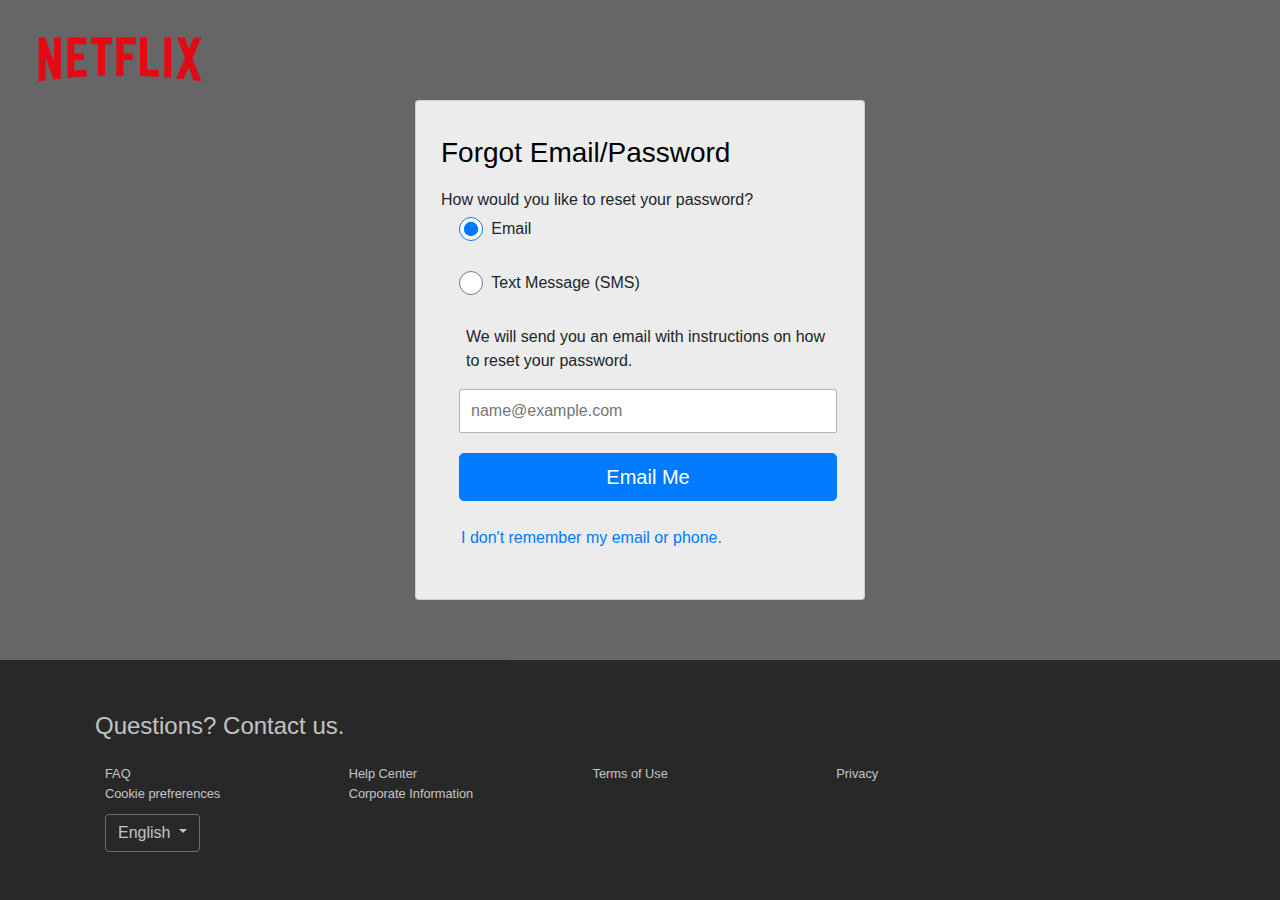
==== forget/forget.html @ 8001d6a4 "Add forget Page" ====
<!DOCTYPE html>
<html lang="en">
  <head>
    <meta charset="UTF-8" />
    <meta name="viewport" content="width=device-width, initial-scale=1.0" />
    <title>SingIn</title>
    <link rel="stylesheet" href="/css/bootstrap.min.css" />
    <link rel="stylesheet" href="/css/all.min.css" />
    <link rel="stylesheet" href="/css/forget.css" />
    <link
      rel="stylesheet"
      href="https://cdnjs.cloudflare.com/ajax/libs/font-awesome/4.7.0/css/font-awesome.min.css"
    /> 
    <script src="/path/to/cdn/jquery.min.js"></script>
<script src="/path/to/countrySelect.js"></script>
    <script>
       window.onload = function() {
 $("#bxid_resetPasswordChoice_email").on("click",function(){
   $("#text").html("We will send you an email with instructions on how to reset your password.");
   $("#selectbtn").html("Email me")
   $("#forgot_password_input").attr("placeholder", "name@example.com");
 })
 $("#bxid_resetPasswordChoice_text").on("click",function(){
   $("#text").html("We will text you a verification code to reset your password. Text fees may apply.");
   $("#selectbtn").html("Text me")
   $("#forgot_password_input").attr("placeholder", "+20");
 })
};
    </script>
  </head>
  <body>
    <div class="overlay"></div>
    <div class="logo">
      <img src="/img/netflix.png" />
    </div>
    <div class="container">
      <div class="d-flex justify-content-center h-100">
        <div class="card">
          <div class="card-headerr">
            <h3>Forgot Email/Password</h3>
            <h6> How would you like to reset your password?</h6>
            <div class="reset-choice-container" data-uia="reset-choice-container">
                <div class="ui-binary-input row">
                    <input type="radio" class="reset-password-choice" name="resetPasswordChoice" id="bxid_resetPasswordChoice_email" value="email" tabindex="0" data-uia="resetPasswordChoice" checked="true">
                    <label for="bxid_resetPasswordChoice_email" data-uia="label+resetPasswordChoice">Email</label>
                    <div class="helper">
                    </div>
                </div>
                <div class="ui-binary-input row">
                    <input type="radio" class="reset-password-choice" name="resetPasswordChoice" id="bxid_resetPasswordChoice_text" value="text" tabindex="0" data-uia="resetPasswordChoice">
                    <label for="bxid_resetPasswordChoice_text" data-uia="label+resetPasswordChoice">Text Message (SMS)</label>
                    <div class="helper">
                    </div>
                </div>
                <p id="text">
                    We will send you an email with instructions on how to reset your password.
                </p>
            </div>
            <input type="email" data-uia="forgot_password_input" class="ui-text-input error" name="forgot_password_input" id="forgot_password_input" placeholder="name@example.com"
            tabindex="0">
           

            <div>
                <button id="selectbtn"type="button" class="submit btn btn-primary btn-lg btn-block"> Email Me </button>
            </div>
          </div>
          <a class=""> I don't remember my email or phone.</a>
        </div>
      </div>
    </div>

    <!--Footer-->
    <footer>
      <div class="container" style="padding: 15px 25px;">
        <a style="justify-content: center;"> Questions? Contact us.</a>
        <div class="about row">
          <div class=" links row col-xl-3 col-lg-3 col-md-3 col-sm-6 col-12" style="display: flex; flex-direction: column;">
          <a> FAQ </a>
          <a> Cookie prefrerences</a>
        </div>
        <div class=" links row col-xl-3  col-lg-3 col-md-3 col-sm-6 col-12" style="display: flex; flex-direction: column;">
          <a> Help Center </a>
          <a> Corporate Information</a>
        </div>
        <div class=" links row col-xl-3 col-lg-3 col-md-4 col-sm-6 col-12" style="display: flex; flex-direction: column;">
          <a> Terms of Use </a>
        </div>
        <div class=" links row col-xl-3 col-lg-3 col-md-4 col-sm-6 col-12" style="display: flex; flex-direction: column;">
          <a> Privacy </a>
        </div>
        </div>
        <div class="dropdown">
          <button class="btn btn-secondary dropdown-toggle" type="button" id="dropdownMenuButton" data-toggle="dropdown" aria-haspopup="true" aria-expanded="false">
            English
          </button>
          <div class="dropdown-menu" aria-labelledby="dropdownMenuButton">
            <a class="dropdown-item" href="#">العربية</a>
            <a class="dropdown-item" href="#">English</a>
          </div>
        </div>
      </div>
    </footer>

    <!-- Scripts -->
    <script src="/js/jquery-3.5.1.min.js"></script>
    <script src="/js/popper.min.js"></script>
    <script src="/js/bootstrap.min.js"></script>
    <script src="/js/main.js"></script>
  </body>
</html>
---- css/forget.css ----
body {
  background-image: url("https://assets.nflxext.com/ffe/siteui/acquisition/login/login-the-crown_2-1500x1000.jpg");
  background-repeat: no-repeat;
}
.overlay {
  z-index: -1;
  position: absolute;
  top: -70px;
  left: 0;
  right: 0;
  bottom: 0;
  overflow: hidden; /* order in case you're using a different order for other elements */
  background-color: rgba(0, 0, 0, 0.6);
}
.logo {
  height: 100px;
  z-index: 1;
}
.logo img {
  width: 200px;
  margin-left: 20px;
}
.container {
  height: 100%;
  align-content: center;
}

.card {
  height: 500px;
  margin-top: auto;
  margin-bottom: auto;
  width: 450px;
  background-color: white;
}
.card-headerr {
  padding: 25px 25px;
}

.card-headerr h3 {
  color: black;
  margin-top: 10px;
}
.card-headerr h6 {
  margin-top: 20px;
}

.reset-choice-container {
  margin-left: 25px;
}

input[type="radio"] {
  border: 0px;
  width: 10%;
  height: 1.5em;
}
label {
  margin-bottom: 30px;
}
.input-password-input,
.ui-text-input {
  margin-top: 10px;
  margin-left: 18px;
  box-sizing: border-box;
  font-size: 16px;
  border: solid 1px #b3b3b3;
  border-radius: 2px;
  display: block;
  appearance: none;
  width: 95%;
  max-width: 500px;
  color: #000;
  padding: 10px 11px;
  height: 44px;
}
.submit {
  margin-top: 20px;
  margin-left: 18px;
  width: 95%;
}
.card {
  background-color: #ececec;
}
.card a {
  margin-left: 45px;
}
.card a:hover {
  cursor: pointer;
}
footer {
  position: absolute;
  bottom: 0;
  width: 100%;
  font-size: 24px;
  color: white;
  height: 240px;
  background: black;
  opacity: 0.6;
  justify-content: center;
}

footer .about {
  margin-left: 10px;
  margin-top: 20px;
  font-size: 0.8rem;
}
footer .about a {
  color: white;
}
footer .about a:hover {
  cursor: pointer;
}
footer .dropdown {
  margin-left: 10px;
  margin-top: 10px;
}
footer .dropdown button {
  background-color: black;
  background-image: none;
}
footer .dropdown .dropdown-menu {
  background-color: black;
}
footer .dropdown .dropdown-menu a {
  background-color: black;
  color: white;
  border: 1px solid gray;
}
@media screen and (max-width: 500px) {
  .card-headerr h3 {
    color: black;
    margin-top: 10px;
    font-size: 1.2rem;
  }
  .card-headerr h6 {
    margin-top: 20px;
    font-size: 0.9rem;
  }
  .reset-choice-container {
    margin-left: 15px;
  }
  input[type="radio"] {
    border: 0px;
    width: 10%;
    height: 1.2em;
  }
  .ui-text-input {
    margin-top: 5px;
  }
  .submit {
    margin-top: 10px;
    margin-left: 18px;
    width: 95%;
  }
  .card a {
    font-size: 0.9rem;
  }
}
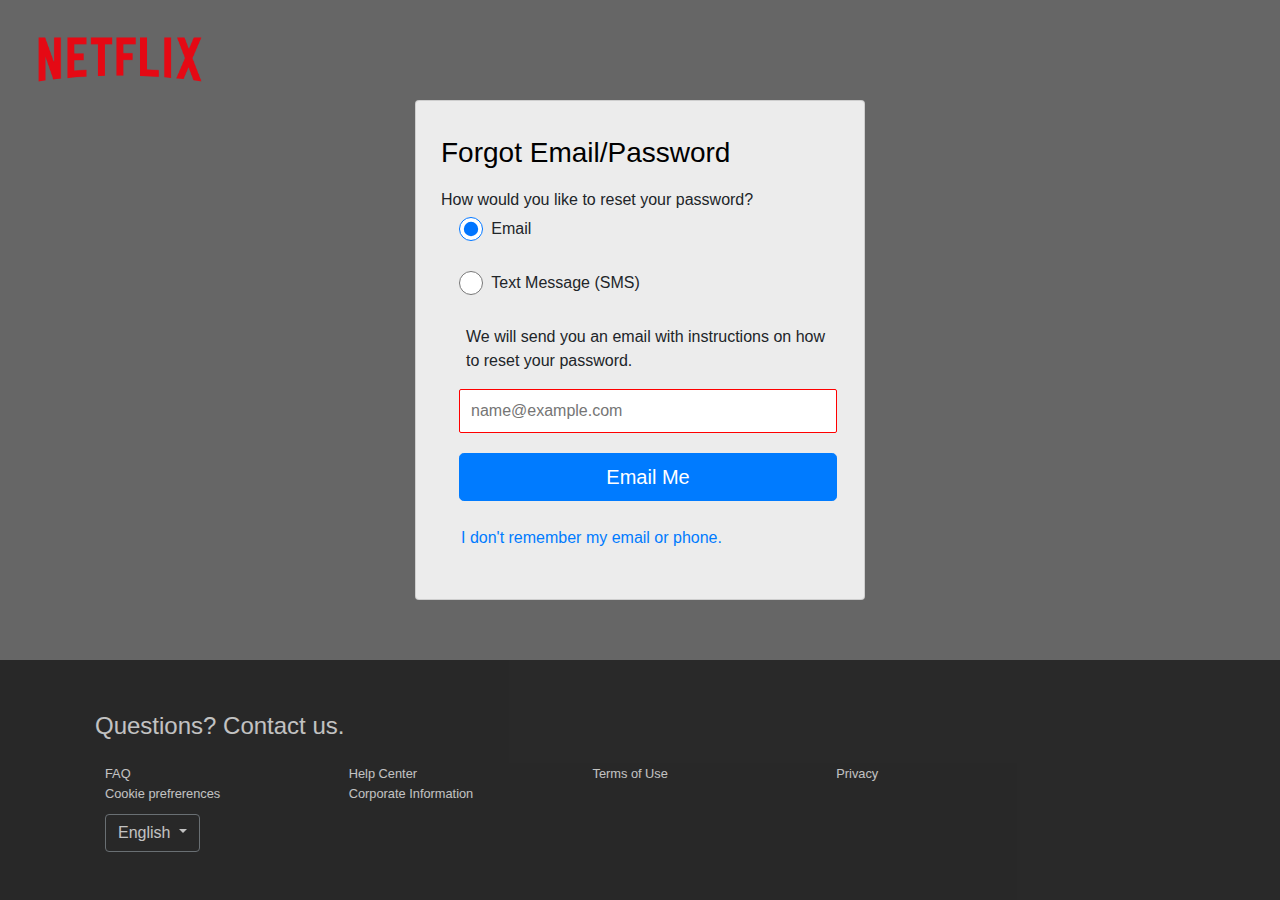
==== commit 4a774152: "fix bugs" ====
--- a/forget/forget.html
+++ b/forget/forget.html
@@ -3,7 +3,7 @@
   <head>
     <meta charset="UTF-8" />
     <meta name="viewport" content="width=device-width, initial-scale=1.0" />
-    <title>SingIn</title>
+    <title>Forget</title>
     <link rel="stylesheet" href="/css/bootstrap.min.css" />
     <link rel="stylesheet" href="/css/all.min.css" />
     <link rel="stylesheet" href="/css/forget.css" />
@@ -56,13 +56,13 @@
                     We will send you an email with instructions on how to reset your password.
                 </p>
             </div>
+            <form>
             <input type="email" data-uia="forgot_password_input" class="ui-text-input error" name="forgot_password_input" id="forgot_password_input" placeholder="name@example.com"
-            tabindex="0">
-           
-
+            tabindex="0" required>
             <div>
-                <button id="selectbtn"type="button" class="submit btn btn-primary btn-lg btn-block"> Email Me </button>
+                <button id="selectbtn"type="submit" class="submit btn btn-primary btn-lg btn-block"> Email Me </button>
             </div>
+          </form>
           </div>
           <a class=""> I don't remember my email or phone.</a>
         </div>
--- a/css/forget.css
+++ b/css/forget.css
@@ -52,6 +52,9 @@
   border: 0px;
   width: 10%;
   height: 1.5em;
+}
+input:required {
+  border: 1px solid red;
 }
 label {
   margin-bottom: 30px;
